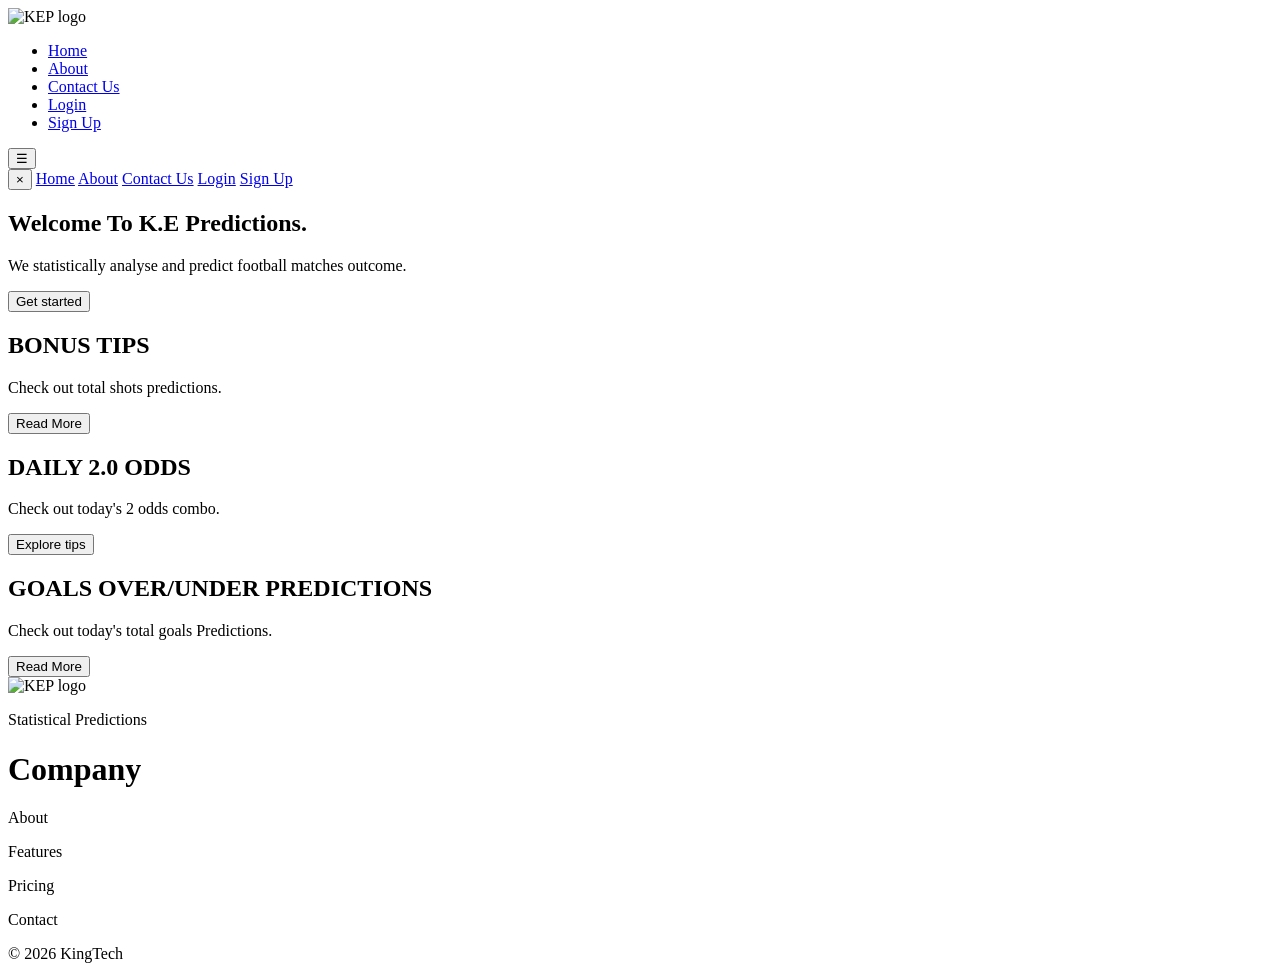
==== index.html @ 6fe5b639 "Create index.html Landing page" ====
<!DOCTYPE html>
<html>
  <head>
  <title>Landing Page</title>
      <link rel="stylesheet" href="K-E_statistics.css">
  </head>
  <body>

  <header class="header">
    <nav class="nav">
            <img class="logo" src="Images/KEP.png" alt="KEP logo">
        <ul class="nav-links">
            <li><a href="#">Home</a></li>
            <li><a href="#">About</a></li>
             <li><a href="#">Contact Us</a></li>
            <li><a href="#">Login</a></li>
            <li><a href="#">Sign Up</a></li>
           
        </ul>

        <button id="menuButton" class="menu-btn">☰</button>

<!-- Mobile sidebar -->
<div id="sidebar" class="sidebar">

    <button id="closeButton" class="close-button">×</button>

    <a href="#">Home</a>
    <a href="#">About</a>
    <a href="#">Contact Us</a>
    <a href="#">Login</a>
    <a href="#">Sign Up</a>

</div>
          </nav>
  </header>
  <main>
   <section class="hero">
     <h1>Welcome To K.E Predictions.</h1>
     <p>We statistically analyse and predict football matches outcome. </p>
     <button class="started">Get started</button>
   </section>
    
    <section class="features">
          <article class="card">
    <h2>BONUS TIPS</h2>
    <p>Check out total shots predictions.</p>
    <button class="cardbtn" >Read More</button>
</article>
<article class="card">
    <h2>DAILY 2.0 ODDS</h2>
    <p>Check out today's 2 odds combo.</p>
    <a href="today.html"><button class="cardbtn" >Explore tips</button></a>
</article>
<article class="card">
    <h2>GOALS OVER/UNDER PREDICTIONS</h2>
    <p>Check out today's total goals Predictions.</p>
    <button class="cardbtn" >Read More</button>
</article>
    </section>
  </main>
        <footer class="footer">
          <img src="Images/KEP.png" alt="KEP logo">
          <p class="inn"> Statistical Predictions</p>
          <h1>Company</h1>
          <p>About</p>
          <p>Features</p>
          <p>Pricing</p>
          <p>Contact</p>
   <p>© 2026 KingTech</p>
        </footer>
<script>
  const cards = document.querySelectorAll(".card");

const observer = new IntersectionObserver((entries) => {

    entries.forEach((entry) => {

        if (entry.isIntersecting) {
            entry.target.classList.add("show");
            observer.unobserve(entry.target);
        }

    });

});

cards.forEach((card) => {
    observer.observe(card);
});
  
      let menuButton = document.getElementById("menuButton");
let closeButton = document.getElementById("closeButton");
let sidebar = document.getElementById("sidebar");
menuButton.onclick = function() {
    sidebar.classList.add("active");
};
closeButton.onclick = function() {
    sidebar.classList.remove("active");
};
    </script>
    </body>
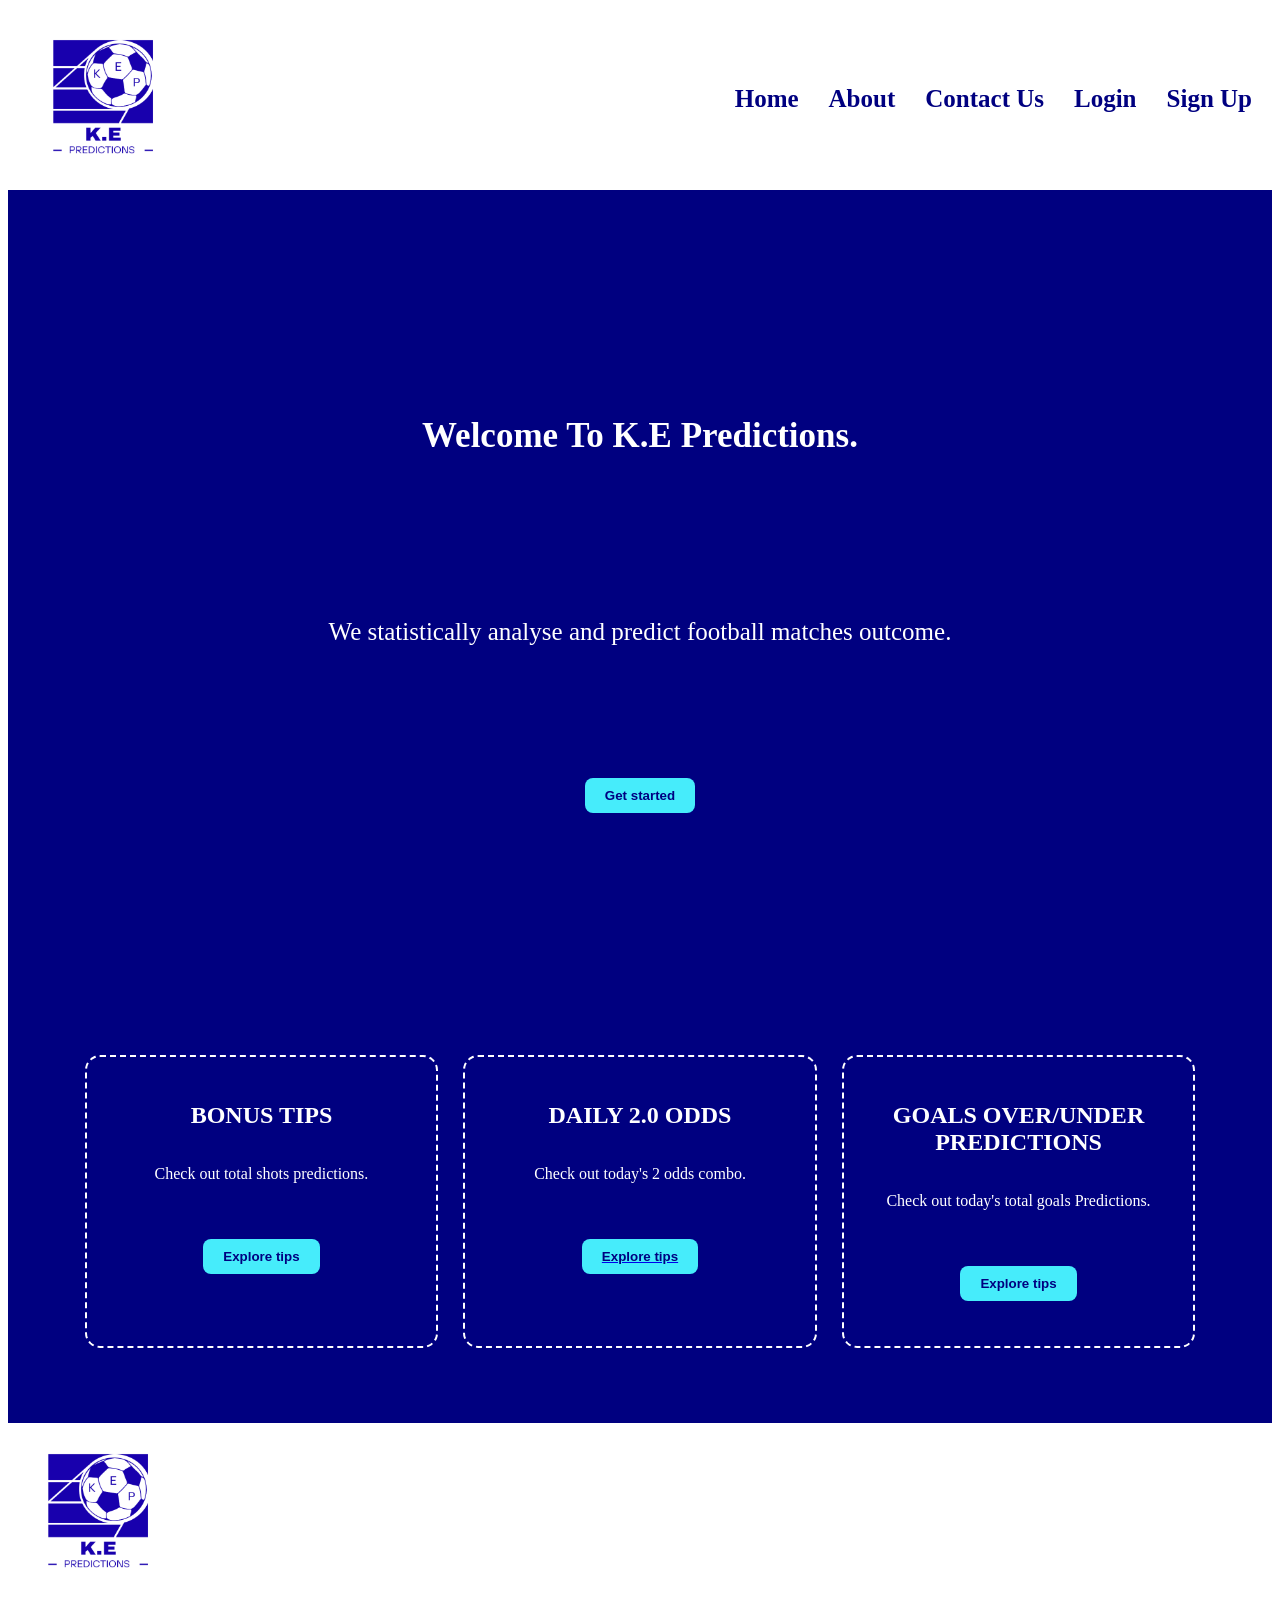
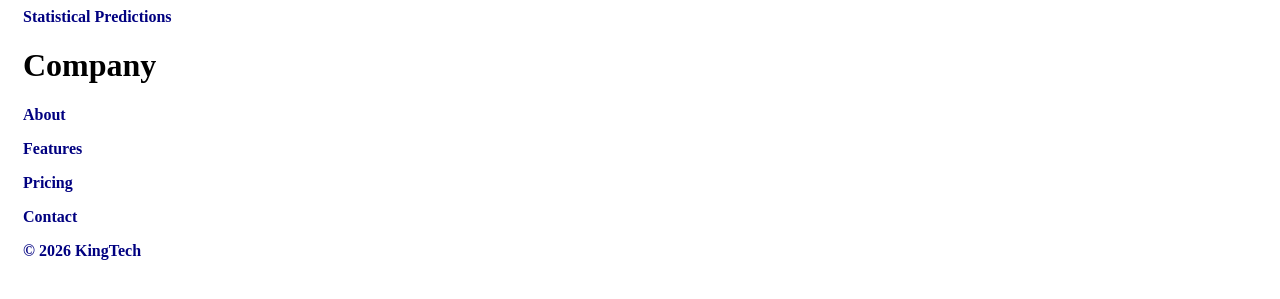
==== commit 9e01fc12: "save" ====
--- a/index.html
+++ b/index.html
@@ -45,7 +45,7 @@
           <article class="card">
     <h2>BONUS TIPS</h2>
     <p>Check out total shots predictions.</p>
-    <button class="cardbtn" >Read More</button>
+   <a href="bonusTips.html"></a> <button class="cardbtn" >Explore tips</button>
 </article>
 <article class="card">
     <h2>DAILY 2.0 ODDS</h2>
@@ -55,7 +55,7 @@
 <article class="card">
     <h2>GOALS OVER/UNDER PREDICTIONS</h2>
     <p>Check out today's total goals Predictions.</p>
-    <button class="cardbtn" >Read More</button>
+    <button class="cardbtn" >Explore tips</button>
 </article>
     </section>
   </main>
--- a/K-E_statistics.css
+++ b/K-E_statistics.css
@@ -0,0 +1,235 @@
+@keyframes heroEnter {
+    from {
+        opacity: 0;
+        transform: translateY(30px);
+    }
+
+    to {
+        opacity: 1;
+        transform: translateY(0);
+    }
+}
+@keyframes cardEnter {
+   from {
+     opacity: 0;
+     transform: translateY(20px);
+   }
+   to {
+     opacity: 1;
+     transform: translateY(0);
+   }
+}
+body {
+  background-color: white
+}
+.logo {
+  width: 150px;
+  height: 150px;
+  margin: 15px 20px;
+  transition: 0.3s;
+  animation: heroEnter 1s;
+}
+.logo:hover{
+    transform: rotate(10deg);
+}
+.nav {
+  display: flex;
+  background-color: white;
+  flex-wrap: wrap;
+  justify-content: space-between;
+  padding: 1px 0px;
+  align-items: center;
+  gap: 3px;
+}
+.nav-links {
+    display: flex;
+    font-size: 25px;
+    list-style: none;
+    gap: 30px;
+    margin: 0;
+    padding: 20px;
+}
+
+.nav-links a {
+    text-decoration: none;
+    color: navy;
+    font-weight: bold;
+}
+.navbtn {
+  background-color: #46ecfb;
+  color: navy;
+  padding: 10px 20px;
+  
+}
+button {
+  border-radius: 8px;
+  font-weight: bold;
+  border: none;
+  background-color: #46ecfb;
+  color: navy;
+  padding: 10px 20px;
+  text-align: center;
+  transition: transform 0.3s;
+}
+  button:hover{
+    background: blue;
+    color: white;
+    transform: scale(1.08);
+}
+button:active{
+  transform: scale(0.95);
+}
+main {
+  background-color: navy;
+  color: white;
+  padding: 15px;
+}
+.hero {
+  display: flex;
+  flex-direction: column;
+  justify-content: space-evenly;
+  align-items: center;
+  text-align: center;
+  background: navy;
+  padding: 5rem 1.25rem;
+  color: white;
+  width: auto;
+  min-height: 70vh;
+  gap: 5px;
+}
+.sidebar {
+    position: fixed;
+    top: 0;
+    right: -350px;
+
+    width: 300px;
+    height: 100vh;
+
+    background: white;
+    border-left: 2px solid #333;
+    display: flex;
+    flex-direction: column;
+
+    padding: 20px;
+
+    transition: right 0.3s ease;
+}
+.sidebar.active {
+    right: 0;
+}
+.sidebar a {
+    text-decoration: none;
+    color: navy;
+    margin: 15px 0;
+    font-size: 18px;
+    font-weight: bold;
+}
+
+.close-button {
+    align-self: flex-end;
+    font-size: 30px;
+    background: none;
+    border: none;
+}
+.features {
+  display:grid;
+      grid-template-columns: repeat(auto-fit, minmax(250px, 1fr));
+    gap: 25px;
+
+    width:90%;
+    margin:60px auto;
+
+}
+img {
+  width: 150px;
+  height: 150px;
+  
+}
+footer{
+  padding: 15px;
+}
+.footer p {
+  font-weight: bold;
+  color: navy;
+}
+.card{
+    background: navy;
+    color:white;
+
+    border-radius:15px;
+    border: 2px dashed white;
+    padding:25px;
+
+    display:flex;
+    flex-direction:column;
+
+    text-align:center;
+    align-items: center;
+
+    transition:transform 0.3s;
+    opacity: 0;
+}
+
+.card.show {
+    animation: cardEnter 0.8s ease forwards;
+}
+.card:hover{
+    transform:translateY(-10px);
+    box-shadow:0 10px 25px rgba(0,0,0,.25);
+}
+.cardbtn {
+  display: flex;
+  margin-top: 40px;
+  margin-bottom: 20px;
+}
+@media (min-width:900px){
+  .menu-btn {
+    display: none;
+  }
+  .hero h1{
+    font-size: 35px;
+  }
+  .hero p{
+        font-size:25px;
+  }
+}
+@media (max-width:768px){
+
+    .hero{
+        padding:50px 20px;
+    }
+
+.menu-btn {
+  display: block;
+}
+
+    .hero p{
+        font-size:18px;
+    }
+    .features{
+    gap:20px;
+}
+
+.card{
+    padding:20px;
+}
+.nav {
+        display: flex;
+        justify-content: space-between;
+        flex-direction: row;
+        align-items: center;
+        gap: 20px;
+    }
+
+    .nav-links{
+      display: none;
+        width: 100%;
+        font-size: 15px;
+        justify-content: center;
+        flex-wrap: wrap;
+        gap: 10px;
+    }
+.close-button {
+  border:2px solid #333;
+}
+}
